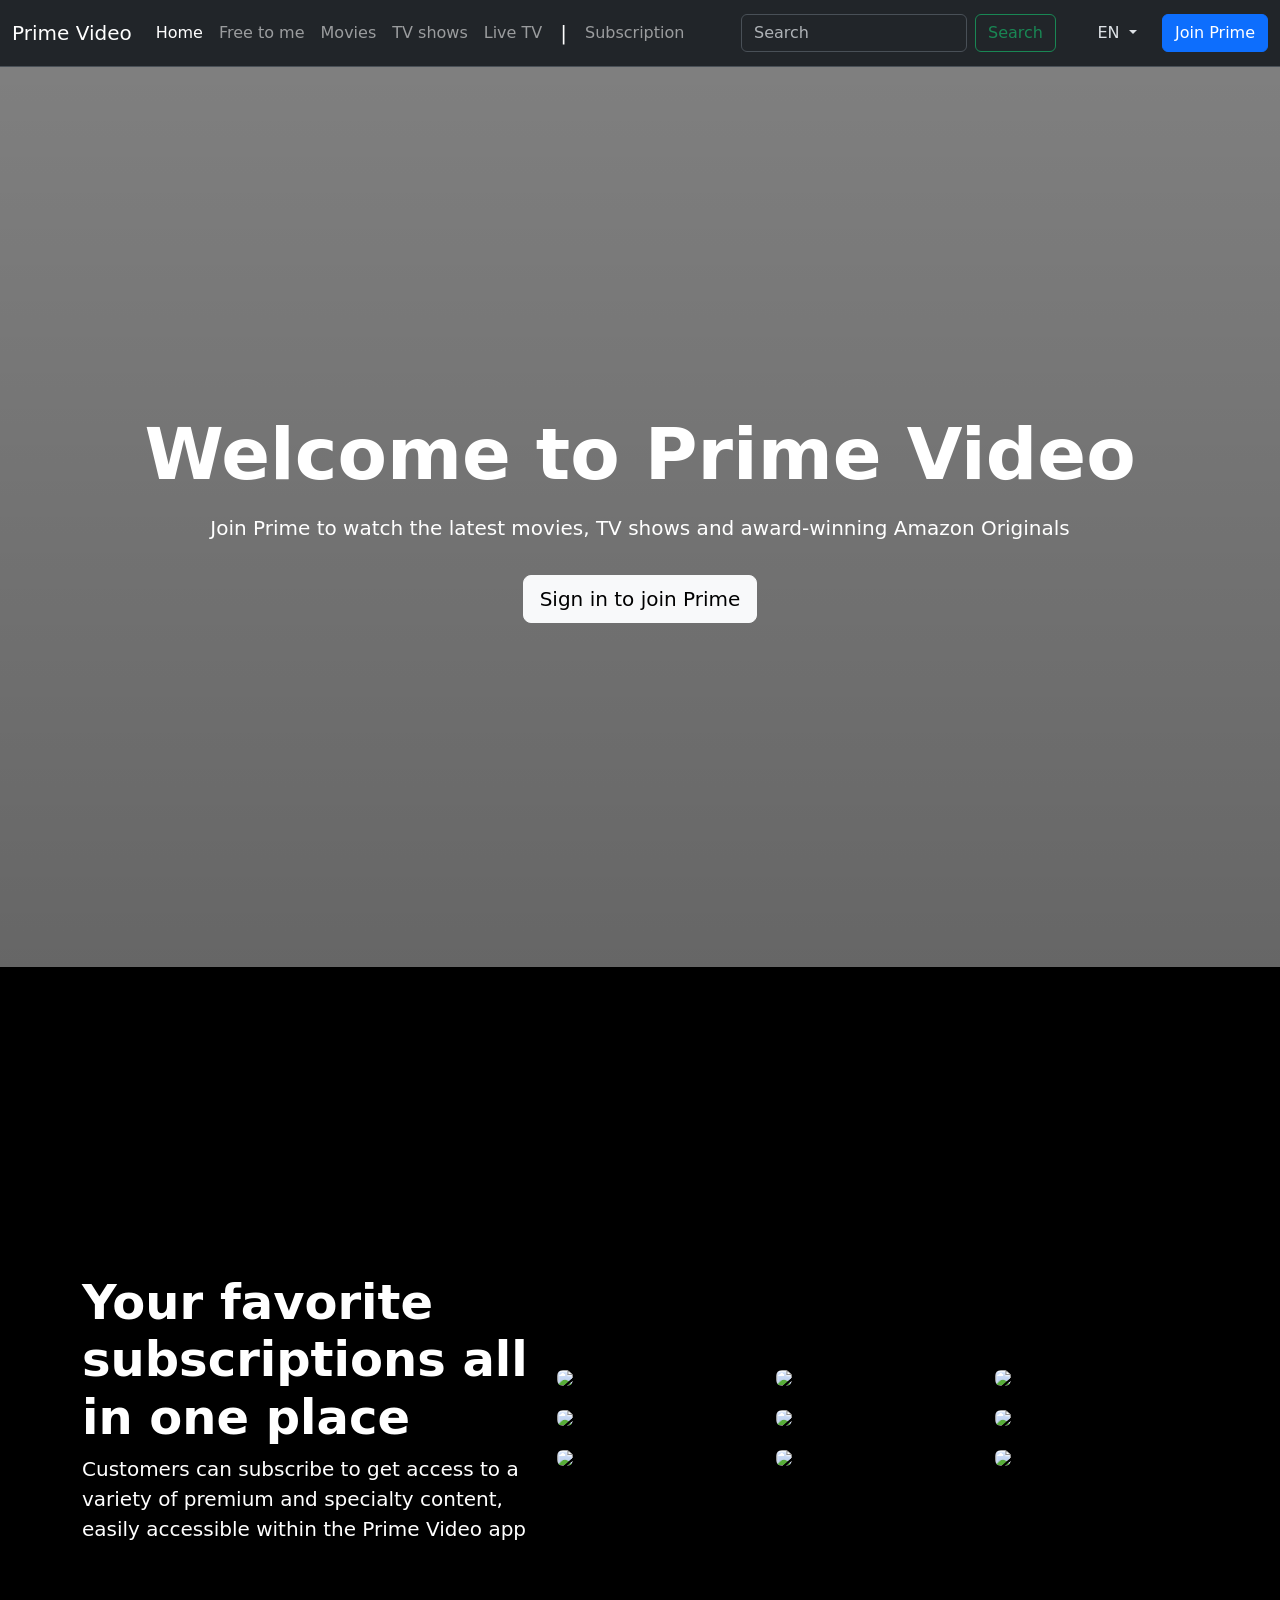
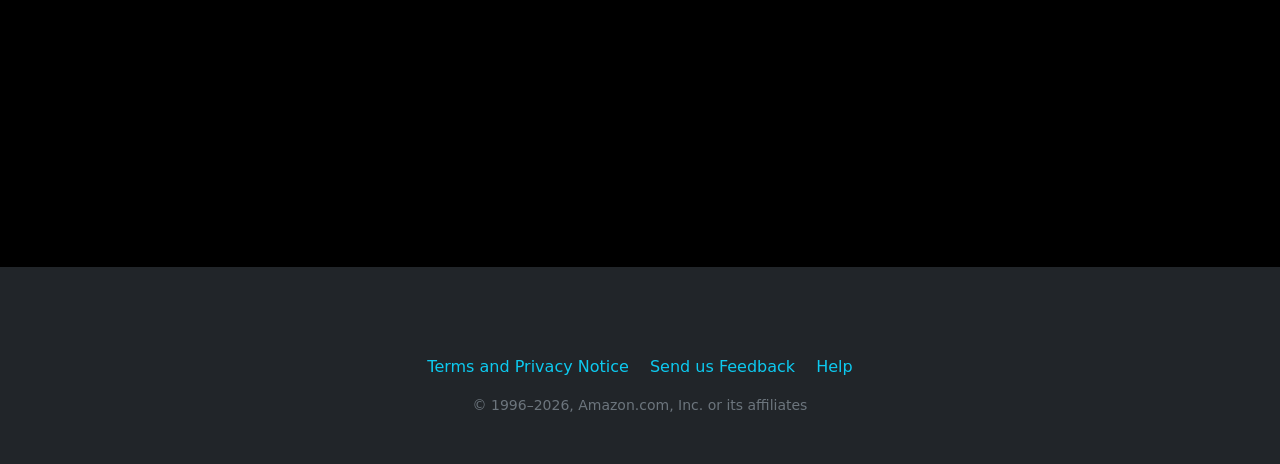
==== AmazonPrimeStaticLandingPage/index.html @ d32f4b9f "Amazon Prime Static Page" ====
<!DOCTYPE html>
<html lang="en">

<head>
    <meta charset="UTF-8">
    <meta name="viewport" content="width=device-width, initial-scale=1.0">
    <title>Document</title>
    <link rel="stylesheet" href="./style.css">
    <link href="https://cdn.jsdelivr.net/npm/bootstrap@5.3.8/dist/css/bootstrap.min.css" rel="stylesheet"
        integrity="sha384-sRIl4kxILFvY47J16cr9ZwB07vP4J8+LH7qKQnuqkuIAvNWLzeN8tE5YBujZqJLB" crossorigin="anonymous">
</head>

<body>
    <nav class="navbar navbar-expand-lg bg-dark border-bottom border-body" data-bs-theme="dark">
        <div class="container-fluid">
            <a class="navbar-brand" href="#">Prime Video</a>
            <button class="navbar-toggler" type="button" data-bs-toggle="collapse"
                data-bs-target="#navbarSupportedContent" aria-controls="navbarSupportedContent" aria-expanded="false"
                aria-label="Toggle navigation">
                <span class="navbar-toggler-icon"></span>
            </button>
            <div class="collapse navbar-collapse" id="navbarSupportedContent">
                <ul class="navbar-nav me-auto mb-2 mb-lg-0">
                    <li class="nav-item">
                        <a class="nav-link active" aria-current="page" href="#">Home</a>
                    </li>
                    <li class="nav-item">
                        <a class="nav-link" href="#">Free to me</a>
                    </li>
                    <li class="nav-item">
                        <a class="nav-link" href="#">Movies</a>
                    </li>
                    <li class="nav-item">
                        <a class="nav-link" href="#">TV shows</a>
                    </li>
                    <li class="nav-item">
                        <a class="nav-link" href="#">Live TV</a>
                    </li>
                    <li class="nav-item d-flex align-items-center">
                        <span class="divider">|</span>
                    </li>
                    <li class="nav-item">
                        <a class="nav-link" href="#">Subscription</a>
                    </li>
                </ul>
                <form class="d-flex" role="search">
                    <input class="form-control me-2" type="search" placeholder="Search" aria-label="Search" />
                    <button class="btn btn-outline-success" type="submit">Search</button>
                </form>
                <div class="dropdown ms-3">

                    <button class="btn language-btn dropdown-toggle" data-bs-toggle="dropdown">

                        EN
                    </button>

                    <div class="dropdown-menu custom-dropdown">

                        <a class="dropdown-item">English</a>
                        <a class="dropdown-item">Italiano</a>
                        <a class="dropdown-item">Hindi</a>
                        <a class="dropdown-item">Deutsch</a>

                        <a class="dropdown-item">Nederlands</a>
                        <a class="dropdown-item">தமிழ்</a>
                        <a class="dropdown-item">Français</a>

                        <a class="dropdown-item">Polski</a>
                        <a class="dropdown-item">తెలుగు</a>

                        <a class="dropdown-item">Español</a>
                        <a class="dropdown-item">Português</a>

                    </div>

                </div>
                <button type="button" class="btn btn-primary">Join Prime</button>
            </div>
        </div>
    </nav>


    <section class="vh-100 d-flex justify-content-center align-items-center text-center text-white" style="
background: linear-gradient(rgba(0,0,0,.5), rgba(0,0,0,.6)),
url('https://images-wixmp-ed30a86b8c4ca887773594c2.wixmp.com/f/f562aaf4-5dbb-4603-a32b-6ef6c2230136/dh0w8qv-9d8ee6b2-b41a-4681-ab9b-8a227560dc75.jpg/v1/fill/w_1280,h_720,q_75,strp/the_netflix_login_background__canada__2024___by_logofeveryt_dh0w8qv-fullview.jpg?token=eyJ0eXAiOiJKV1QiLCJhbGciOiJIUzI1NiJ9.[base64].FScrpAAFnKqBVKwe2syeiOww6mfH6avq-DRHZ_uFVNw');

background-size:cover;

background-position:center;
">

        <div class="container">

            <h1 class="display-2 fw-bold">
                Welcome to Prime Video
            </h1>

            <p class="lead mt-3">
                Join Prime to watch the latest movies, TV shows and award-winning Amazon Originals
            </p>

            <button class="btn btn-light btn-lg mt-3">
                Sign in to join Prime
            </button>

        </div>

    </section>

    <section class="container-fluid bg-black text-white min-vh-100 d-flex align-items-center">

        <div class="container">

            <div class="row align-items-center">

                <!-- Left -->
                <div class="col-lg-5">

                    <h1 class="display-5 fw-bold">
                        Your favorite subscriptions all in one place
                    </h1>

                    <p class="lead">
                        Customers can subscribe to get access to a variety of premium and specialty content,
                        easily accessible within the Prime Video app
                    </p>

                </div>

                <!-- Right -->
                <div class="col-lg-7">

                    <div class="row g-3">

                        <div class="col-4">
                            <img class="img-fluid rounded"
                                src="https://m.media-amazon.com/images/G/31/AmazonVideo/2021/Channels/MLP/2026/426x294_AppleTV._AC_SX400_QL80_FP_.jpg">
                        </div>

                        <div class="col-4">
                            <img class="img-fluid rounded"
                                src="https://m.media-amazon.com/images/G/31/AmazonVideo/2021/Channels/MLP/2026/426x294_Moviesphere._AC_SX400_QL80_FP_.jpg">
                        </div>

                        <div class="col-4">
                            <img class="img-fluid rounded"
                                src="https://m.media-amazon.com/images/G/31/AmazonVideo/2021/Channels/MLP/2026/426x294_Lionsgateplay._AC_SX400_QL80_FP_.jpg">
                        </div>

                        <div class="col-4">
                            <img class="img-fluid rounded"
                                src="https://m.media-amazon.com/images/G/31/AmazonVideo/2021/Channels/MLP/2026/426x294_Goldminesplay._AC_SX400_QL80_FP_.jpg">
                        </div>

                        <div class="col-4">
                            <img class="img-fluid rounded"
                                src="https://m.media-amazon.com/images/G/31/AmazonVideo/2021/Channels/MLP/2026/426x294_Animetimes._AC_SX400_QL80_FP_.jpg">
                        </div>

                        <div class="col-4">
                            <img class="img-fluid rounded"
                                src="https://m.media-amazon.com/images/G/31/AmazonVideo/2021/Channels/MLP/2026/426x294_Manoramamax._AC_SX400_QL80_FP_.jpg">
                        </div>

                        <div class="col-4">
                            <img class="img-fluid rounded"
                                src="https://m.media-amazon.com/images/G/31/AmazonVideo/2021/Channels/MLP/2026/426x294_Chaupal._AC_SX400_QL80_FP_.jpg">
                        </div>

                        <div class="col-4">
                            <img class="img-fluid rounded"
                                src="https://m.media-amazon.com/images/G/31/AmazonVideo/2021/Channels/MLP/2026/426x294_BBCPlayer._AC_SX400_QL80_FP_.jpg">
                        </div>

                        <div class="col-4">
                            <img class="img-fluid rounded"
                                src="https://m.media-amazon.com/images/G/31/AmazonVideo/2021/Channels/MLP/2026/426x294_BBCPlayer._AC_SX400_QL80_FP_.jpg">
                        </div>

                    </div>

                </div>

            </div>

        </div>

    </section>

    <footer class="bg-dark text-center text-secondary py-5">

        <div class="container">

            <!-- Logo -->
            <img height="30px" src="https://m.media-amazon.com/images/G/01/digital/video/acquisition/logo/pv_logo_white._CB548637580_.png" alt="">

            <!-- Links -->
            <div class="mb-3 mt-3">

                <a href="#" class="text-decoration-none text-info me-3">
                    Terms and Privacy Notice
                </a>

                <a href="#" class="text-decoration-none text-info me-3">
                    Send us Feedback
                </a>

                <a href="#" class="text-decoration-none text-info">
                    Help
                </a>

            </div>

            <!-- Copyright -->
            <p class="small mb-0">
                © 1996–2026, Amazon.com, Inc. or its affiliates
            </p>

        </div>

    </footer>

    <script src="https://cdn.jsdelivr.net/npm/bootstrap@5.3.8/dist/js/bootstrap.bundle.min.js"
        integrity="sha384-FKyoEForCGlyvwx9Hj09JcYn3nv7wiPVlz7YYwJrWVcXK/BmnVDxM+D2scQbITxI" crossorigin="anonymous">
        </script>
</body>

</html>
---- AmazonPrimeStaticLandingPage/style.css ----
body{
    overflow-x:hidden;
}

.divider{
    color: white;

    font-size: 20px;

    display: flex;

    align-items: center;

    padding: 0 10px;

    height: 100%;
}

/* language button */
.language-btn{
    background:#e8e8e8;
    color:black;

    border:none;

    width:90px;

    height:50px;

    border-radius:12px;
}

/* dropdown */
.custom-dropdown{

    min-width:700px;

    max-width:90vw;

    padding:30px;

    border-radius:22px;

    border:none;

    background:
    rgba(15,22,35,.82);

    backdrop-filter:
    blur(20px);

    -webkit-backdrop-filter:
    blur(20px);

    margin-top:12px;

    left:auto !important;

    right:0 !important;

    transform:none !important;

    display:grid;

    grid-template-columns:
    repeat(4,1fr);

    gap:10px;

    box-shadow:
    0 15px 50px rgba(0,0,0,.45);
}

/* items */
.custom-dropdown .dropdown-item{

    color:white;

    font-size:18px;

    font-weight:500;

    padding:12px;

    border-radius:10px;

    transition:.2s;
}

.custom-dropdown .dropdown-item:hover{

    background:
    rgba(255,255,255,.08);

    color:white;
}

/* mobile */
@media(max-width:768px){

.custom-dropdown{

grid-template-columns:
repeat(2,1fr);

min-width:300px;

padding:20px;

}

.custom-dropdown .dropdown-item{

font-size:16px;

}

}
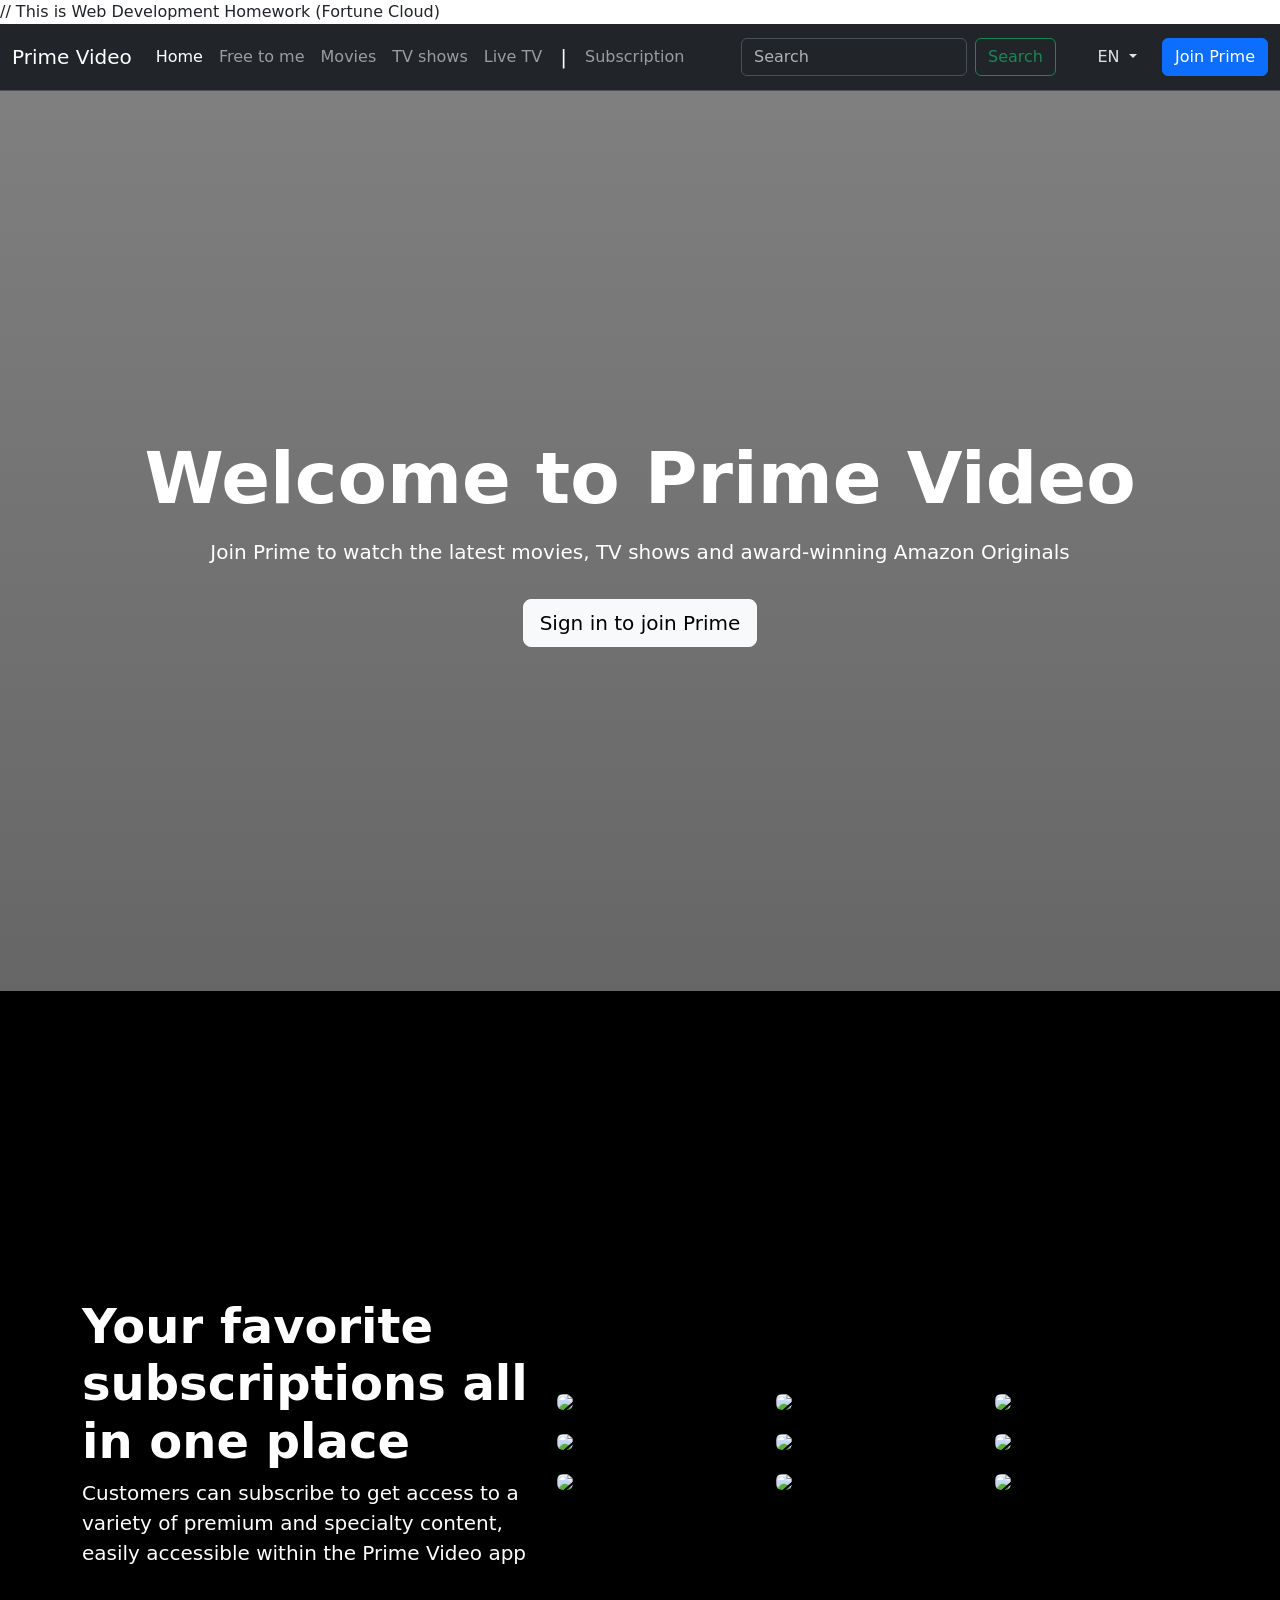
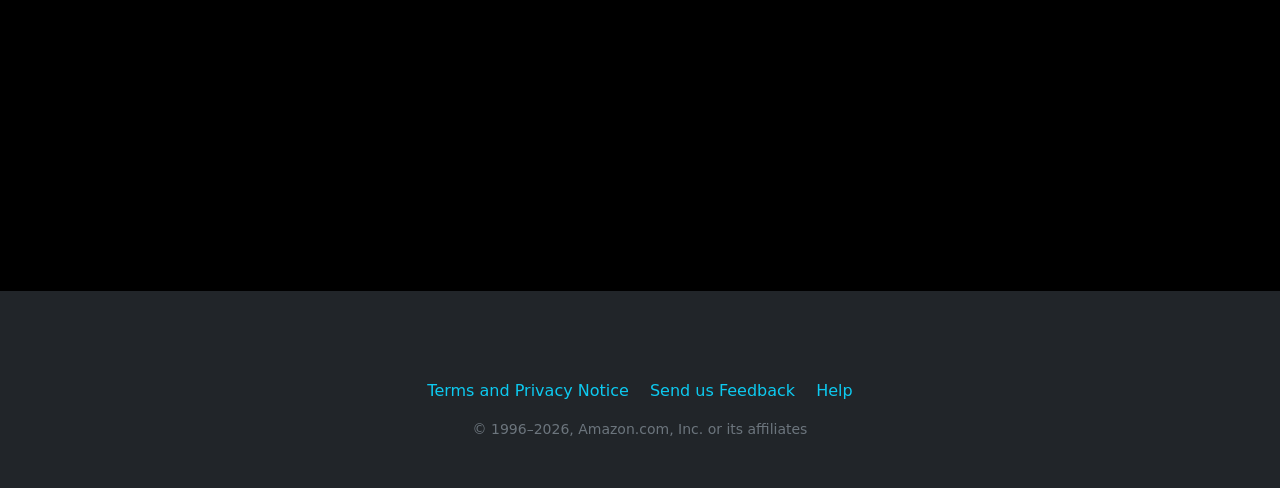
==== commit 4cb942f1: "Add comment for homework context in index.html" ====
--- a/AmazonPrimeStaticLandingPage/index.html
+++ b/AmazonPrimeStaticLandingPage/index.html
@@ -4,13 +4,14 @@
 <head>
     <meta charset="UTF-8">
     <meta name="viewport" content="width=device-width, initial-scale=1.0">
-    <title>Document</title>
+    <title>Static Amazon Prime Landing page</title>
     <link rel="stylesheet" href="./style.css">
     <link href="https://cdn.jsdelivr.net/npm/bootstrap@5.3.8/dist/css/bootstrap.min.css" rel="stylesheet"
         integrity="sha384-sRIl4kxILFvY47J16cr9ZwB07vP4J8+LH7qKQnuqkuIAvNWLzeN8tE5YBujZqJLB" crossorigin="anonymous">
 </head>
 
 <body>
+    // This is Web Development Homework (Fortune Cloud)
     <nav class="navbar navbar-expand-lg bg-dark border-bottom border-body" data-bs-theme="dark">
         <div class="container-fluid">
             <a class="navbar-brand" href="#">Prime Video</a>
@@ -225,4 +226,4 @@
         </script>
 </body>
 
-</html>+</html>
